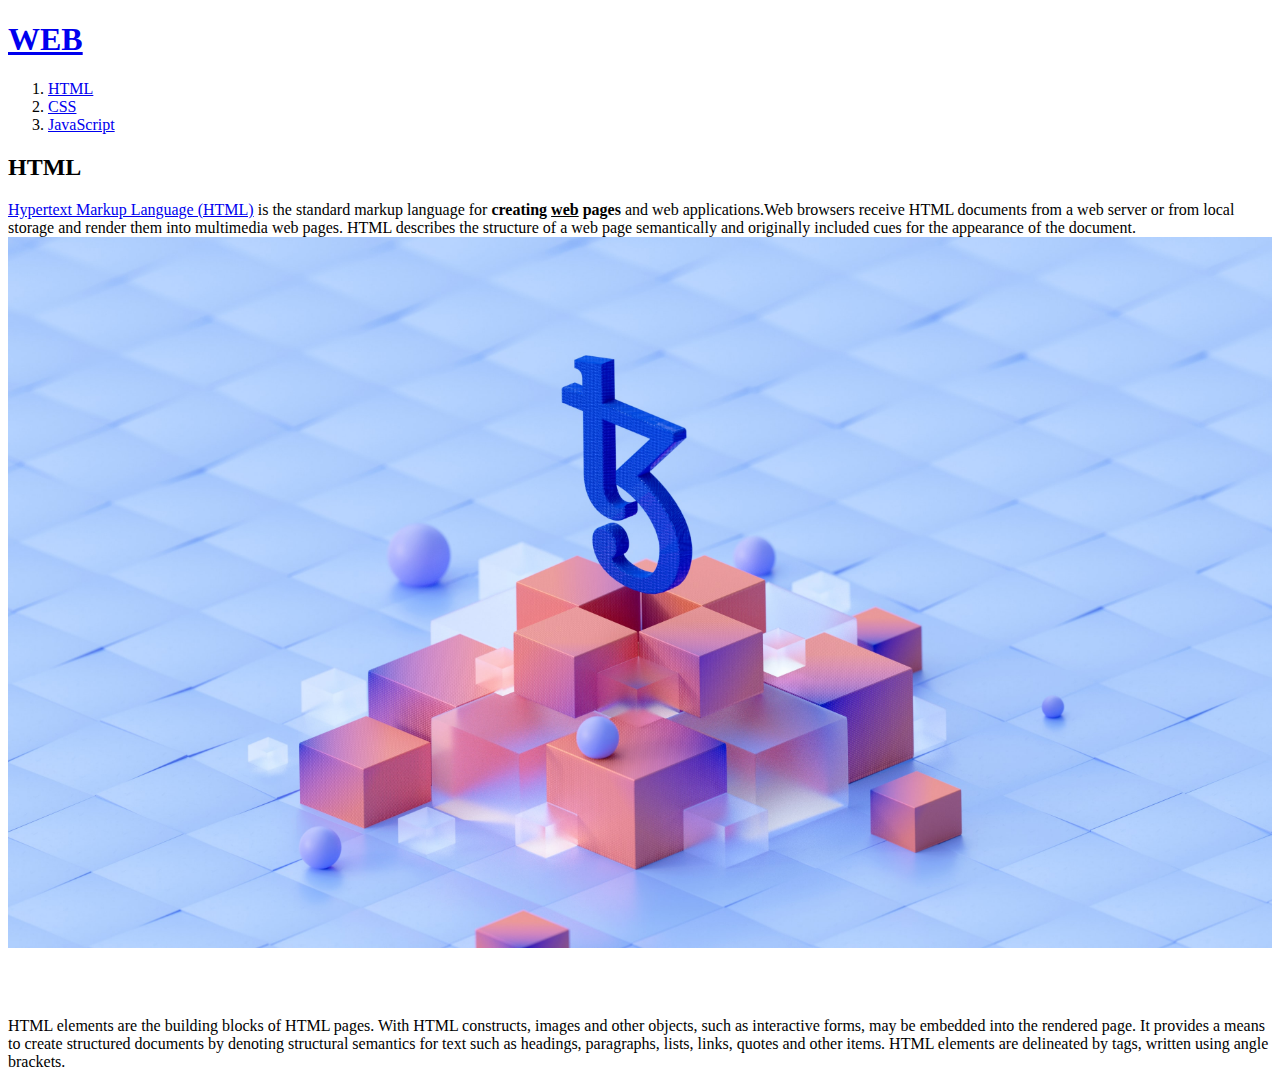
==== 1.html @ a348fbf4 "원시 웹사이트 완성" ====
<!DOCTYPE html>
<html>
  <head>
    <meta charset="utf-8">
    <title>WEB1 - HTML</title>
  </head>
  <body>
<h1><a href="index.html">WEB</a></h1>
<ol>
  <li><a href="1.html">HTML</a></li>
  <li><a href="2.html">CSS</a></li>
  <li><a href="3.html">JavaScript</a></li>
</ol>
<h2>HTML</h2>
<p><a href="https://www.w3.org/TR/html5/" target="_blank" title="HTML5 specification"> Hypertext Markup Language (HTML)</a> is the standard markup language for <strong>creating <u>web</u> pages</strong> and web applications.Web browsers receive HTML documents from a web server or from local storage and render them into multimedia web pages. HTML describes the structure of a web page semantically and originally included cues for the appearance of the document.
<img src="coding.jpg" width="100%"></p>
<p style="margin-top:65px;">HTML elements are the building blocks of HTML pages. With HTML constructs, images and other objects, such as interactive forms, may be embedded into the rendered page. It provides a means to create structured documents by denoting structural semantics for text such as headings, paragraphs, lists, links, quotes and other items. HTML elements are delineated by tags, written using angle brackets.
  </p>
</body>
</html>

  </body>
</html>
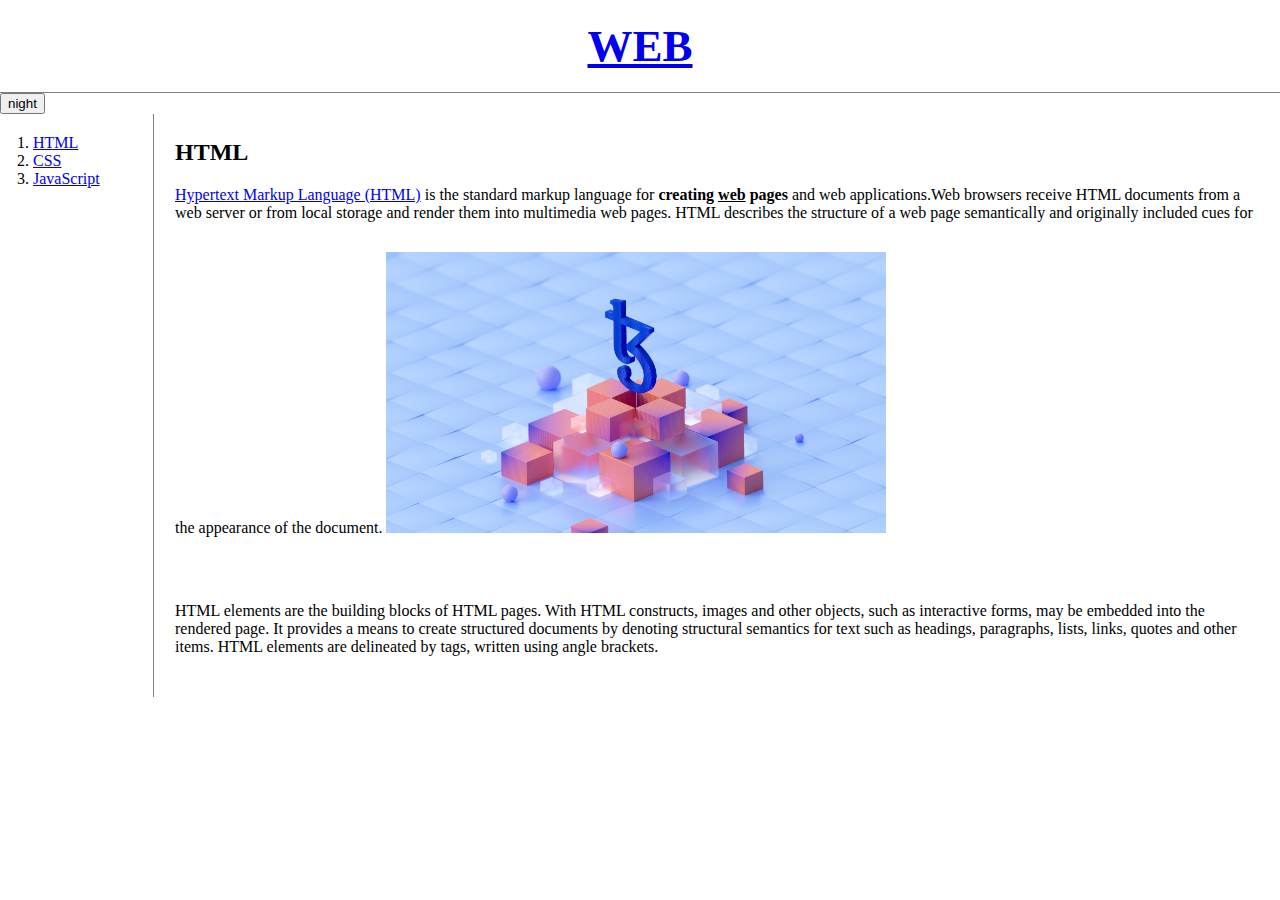
==== commit c6bd0662: "add a JavaScript" ====
--- a/1.html
+++ b/1.html
@@ -3,21 +3,28 @@
   <head>
     <meta charset="utf-8">
     <title>WEB1 - HTML</title>
+    <link rel="stylesheet" href="style.css">
+    <script src="colors.js"></script>
   </head>
-  <body>
-<h1><a href="index.html">WEB</a></h1>
-<ol>
-  <li><a href="1.html">HTML</a></li>
-  <li><a href="2.html">CSS</a></li>
-  <li><a href="3.html">JavaScript</a></li>
-</ol>
-<h2>HTML</h2>
-<p><a href="https://www.w3.org/TR/html5/" target="_blank" title="HTML5 specification"> Hypertext Markup Language (HTML)</a> is the standard markup language for <strong>creating <u>web</u> pages</strong> and web applications.Web browsers receive HTML documents from a web server or from local storage and render them into multimedia web pages. HTML describes the structure of a web page semantically and originally included cues for the appearance of the document.
-<img src="coding.jpg" width="100%"></p>
-<p style="margin-top:65px;">HTML elements are the building blocks of HTML pages. With HTML constructs, images and other objects, such as interactive forms, may be embedded into the rendered page. It provides a means to create structured documents by denoting structural semantics for text such as headings, paragraphs, lists, links, quotes and other items. HTML elements are delineated by tags, written using angle brackets.
-  </p>
-</body>
-</html>
+<body>
+  <h1><a href="index.html">WEB</a></h1>
+  <input id="night_day" type="button" value="night" onclick="
+    nightDayHandler(this);
+  ">
+  <div id="grid">
+  <ol>
+    <li><a href="1.html">HTML</a></li>
+    <li><a href="2.html">CSS</a></li>
+    <li><a href="3.html">JavaScript</a></li>
+  </ol>
+  <div id="article">
+    <h2>HTML</h2>
+    <p><a href="https://www.w3.org/TR/html5/" target="_blank" title="HTML5 specification"> Hypertext Markup Language (HTML)</a> is the standard markup language for <strong>creating <u>web</u> pages</strong> and web applications.Web browsers receive HTML documents from a web server or from local storage and render them into multimedia web pages. HTML describes the structure of a web page semantically and originally included cues for the appearance of the document.
+      <img src="coding.jpg" width="500px" style="margin-top:30px;"></p>
+      <p style="margin-top:65px;">HTML elements are the building blocks of HTML pages. With HTML constructs, images and other objects, such as interactive forms, may be embedded into the rendered page. It provides a means to create structured documents by denoting structural semantics for text such as headings, paragraphs, lists, links, quotes and other items. HTML elements are delineated by tags, written using angle brackets.
+    </p>
+  </div>
+</div>
 
   </body>
 </html>
--- a/style.css
+++ b/style.css
@@ -0,0 +1,41 @@
+body{
+  margin:0px;
+}
+  a {
+    text-decoration: underline;
+  }
+  h1{
+    text-align: center;
+    font-size: 45px;
+    border-bottom: 1px solid gray;
+    margin:0;
+    padding:20px;
+  }
+  ol{
+    border-right: 1px solid gray;
+    width:100px;
+    margin:0;
+    padding:20px;
+  }
+  #grid{
+    display: grid;
+    grid-template-columns: 150px 1fr;
+  }
+  #grid ol{
+    padding-left: 33px;
+  }
+  #article{
+    padding: 25px;
+    padding-top: 5px;
+  }
+  @media(max-width:800px){
+    #grid{
+      display: block;
+    }
+    ol{
+      border-right: none;
+    }
+    h1{
+      border-bottom: none:
+    }
+  }
